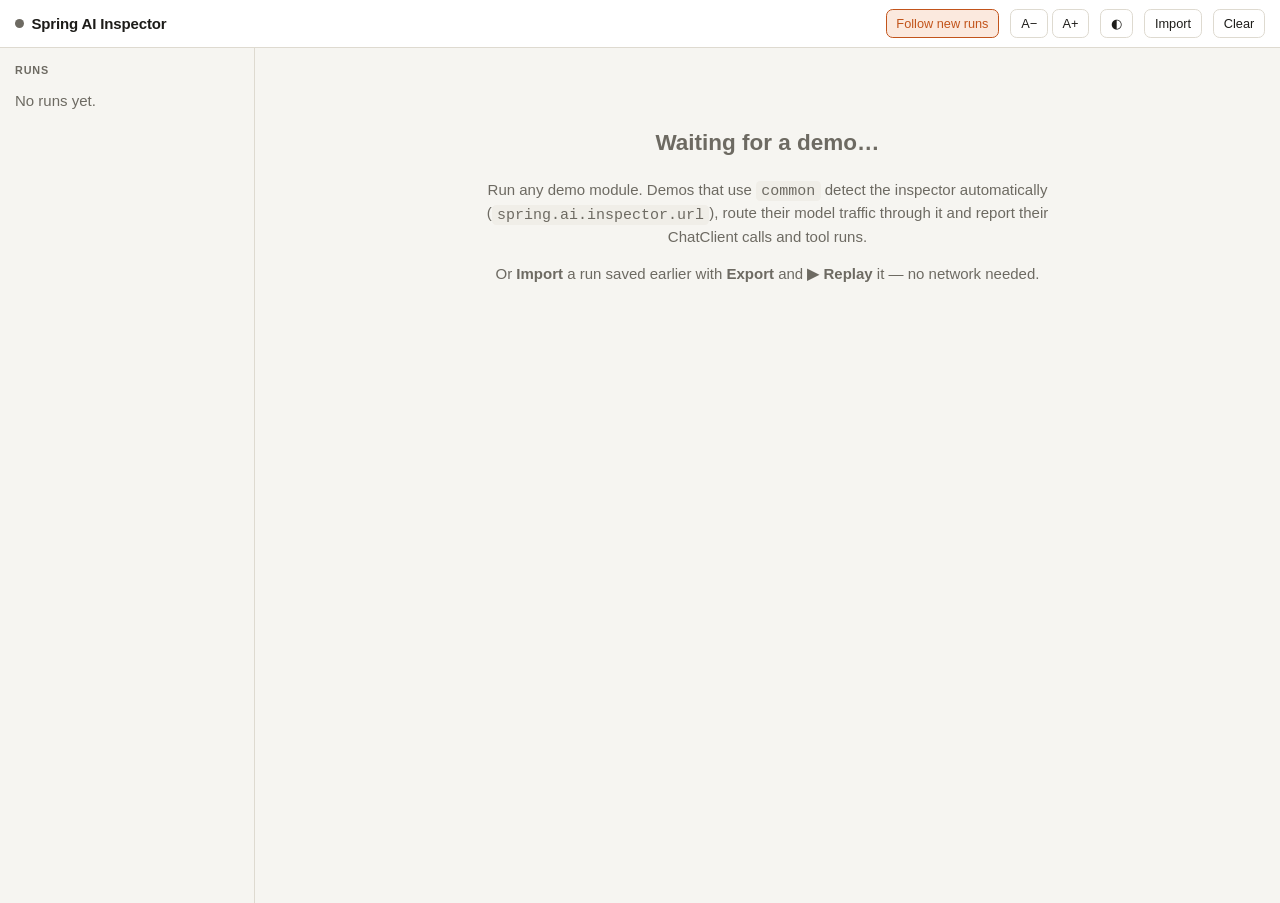
==== spring-ai-inspector/spring-ai-inspector-server/src/main/resources/static/index.html @ ba69ba93 "Add Spring AI Inspector: live view of what demos send to the model A self-contained module (not a ch" ====
<!doctype html>
<html lang="en">
<head>
<meta charset="utf-8">
<meta name="viewport" content="width=device-width, initial-scale=1">
<title>Spring AI Inspector</title>
<link rel="stylesheet" href="css/inspector.css">
</head>
<body>
<div class="topbar">
	<div class="brand"><span class="dot" id="conn"></span>Spring AI Inspector</div>
	<div class="spacer"></div>
	<button class="btn" id="follow" title="Jump to each new run automatically">Follow new runs</button>
	<div class="btn-group">
		<button class="btn" data-scale="-1" title="Smaller text">A−</button>
		<button class="btn" data-scale="1" title="Larger text">A+</button>
	</div>
	<button class="btn" id="theme" title="Toggle light / dark">◐</button>
	<button class="btn" id="import" title="Load runs saved with Export">Import</button>
	<input type="file" id="import-file" accept=".json,application/json" multiple hidden>
	<button class="btn" id="clear" title="Remove all captured runs">Clear</button>
</div>
<div class="replay" id="replay" hidden></div>
<div class="layout">
	<aside class="sidebar"><h2>Runs</h2><div id="runs"></div></aside>
	<main class="main" id="main"></main>
</div>

<script type="module" src="js/main.js"></script>
</body>
</html>
---- spring-ai-inspector/spring-ai-inspector-server/src/main/resources/static/css/inspector.css ----
:root {
	--bg: #f6f5f1; --panel: #ffffff; --panel-2: #f0eee8; --line: #dedad0; --text: #1d1c19; --muted: #6d6a62;
	--accent: #c2541b; --accent-soft: #fbe9de;
	--user: #2457c5; --user-soft: #e6eefc; --assistant: #b5531a; --assistant-soft: #fcecdf;
	--system: #7a3fb8; --system-soft: #f1e8fb; --tool: #1d7a4c; --tool-soft: #e2f4ea;
	--added: #1d7a4c; --added-soft: #e2f4ea; --removed: #b4232c; --removed-soft: #fbe5e6;
	--warn: #9a6a00; --warn-soft: #fbf1d6;
	--mono: ui-monospace, "SF Mono", "JetBrains Mono", Menlo, Consolas, monospace;
	--sans: -apple-system, BlinkMacSystemFont, "Inter", "Segoe UI", Roboto, sans-serif;
	--j-key: #7a3fb8; --j-str: #1d7a4c; --j-num: #b5531a; --j-lit: #2457c5;
	color-scheme: light;
}
@media (prefers-color-scheme: dark) {
	:root:not([data-theme="light"]) {
		--bg: #15140f; --panel: #1e1d18; --panel-2: #26251f; --line: #36342c; --text: #ecebe6; --muted: #9c998e;
		--accent: #f08a4b; --accent-soft: #3a2518;
		--user: #7ea6ff; --user-soft: #1b2640; --assistant: #f3a26b; --assistant-soft: #3a2518;
		--system: #c69cf2; --system-soft: #2c2140; --tool: #6fd3a0; --tool-soft: #16301f;
		--added: #6fd3a0; --added-soft: #16301f; --removed: #ff8a8f; --removed-soft: #3d1a1c;
		--warn: #f1c35b; --warn-soft: #382c10;
		--j-key: #c69cf2; --j-str: #6fd3a0; --j-num: #f3a26b; --j-lit: #7ea6ff;
		color-scheme: dark;
	}
}
:root[data-theme="dark"] {
	--bg: #15140f; --panel: #1e1d18; --panel-2: #26251f; --line: #36342c; --text: #ecebe6; --muted: #9c998e;
	--accent: #f08a4b; --accent-soft: #3a2518;
	--user: #7ea6ff; --user-soft: #1b2640; --assistant: #f3a26b; --assistant-soft: #3a2518;
	--system: #c69cf2; --system-soft: #2c2140; --tool: #6fd3a0; --tool-soft: #16301f;
	--added: #6fd3a0; --added-soft: #16301f; --removed: #ff8a8f; --removed-soft: #3d1a1c;
	--warn: #f1c35b; --warn-soft: #382c10;
	--j-key: #c69cf2; --j-str: #6fd3a0; --j-num: #f3a26b; --j-lit: #7ea6ff;
	color-scheme: dark;
}
html { font-size: calc(15px * var(--scale, 1)); }
* { box-sizing: border-box; }
body { margin: 0; background: var(--bg); color: var(--text); font-family: var(--sans); line-height: 1.45; }
button { font: inherit; color: inherit; }
code, pre, .mono { font-family: var(--mono); }

/* ---------- top bar ---------- */
.topbar { position: sticky; top: 0; z-index: 10; display: flex; align-items: center; gap: .75rem; padding: .6rem 1rem;
	background: var(--panel); border-bottom: 1px solid var(--line); }
.brand { font-weight: 700; letter-spacing: -.01em; display: flex; align-items: center; gap: .5rem; }
.brand .dot { width: .6rem; height: .6rem; border-radius: 50%; background: var(--muted); }
.brand .dot.live { background: var(--tool); box-shadow: 0 0 0 3px var(--tool-soft); }
.topbar .spacer { flex: 1; }
.btn { border: 1px solid var(--line); background: var(--panel); border-radius: .45rem; padding: .3rem .65rem; cursor: pointer; font-size: .85rem; }
.btn:hover { background: var(--panel-2); }
.btn.on { background: var(--accent-soft); border-color: var(--accent); color: var(--accent); }
.btn-group { display: flex; gap: .25rem; }

/* ---------- layout ---------- */
.layout { display: grid; grid-template-columns: 17rem minmax(0, 1fr); min-height: calc(100vh - 3rem); }
.sidebar { border-right: 1px solid var(--line); padding: .75rem; overflow: auto; max-height: calc(100vh - 3rem); position: sticky; top: 3rem; }
.sidebar h2 { font-size: .72rem; text-transform: uppercase; letter-spacing: .08em; color: var(--muted); margin: .25rem .25rem .5rem; }
.run-item { display: block; width: 100%; text-align: left; border: 1px solid transparent; background: none; border-radius: .5rem; padding: .5rem .6rem; cursor: pointer; margin-bottom: .25rem; }
.run-item:hover { background: var(--panel-2); }
.run-item.sel { background: var(--panel); border-color: var(--line); box-shadow: 0 1px 2px rgba(0,0,0,.05); }
.run-item .name { font-weight: 600; font-size: .9rem; display: flex; align-items: center; gap: .4rem; }
.run-item .meta { color: var(--muted); font-size: .75rem; margin-top: .1rem; }
.status { width: .5rem; height: .5rem; border-radius: 50%; background: var(--muted); flex: none; }
.status.running { background: var(--tool); animation: pulse 1.2s infinite; }
@keyframes pulse { 50% { opacity: .35; } }
.main { padding: 1.25rem 1.5rem 4rem; min-width: 0; }
.empty { color: var(--muted); max-width: 40rem; margin: 4rem auto; text-align: center; }
.empty code { background: var(--panel-2); padding: .1rem .35rem; border-radius: .3rem; }
.empty kbd, .replay kbd { font-family: var(--mono); font-size: .8em; border: 1px solid var(--line); border-bottom-width: 2px; border-radius: .25rem; padding: 0 .3rem; }

/* ---------- tool executions ---------- */
.wire.tool-exec { border-color: var(--tool); border-style: dashed; }
.wire.tool-exec .num { color: var(--tool); }
.oneline { font-family: var(--mono); font-size: .8rem; color: var(--muted); max-width: 32rem; overflow: hidden; text-overflow: ellipsis; white-space: nowrap; }

/* ---------- RAG ---------- */
.pipeline { display: flex; flex-wrap: wrap; align-items: stretch; gap: .35rem; }
.stage { border: 1px solid var(--line); border-radius: .45rem; padding: .25rem .5rem; background: var(--panel-2); }
.stage .stage-label { font-size: .62rem; font-weight: 700; text-transform: uppercase; letter-spacing: .06em; color: var(--muted); }
.stage .chip { margin: .15rem .15rem 0 0; display: inline-block; }
.pipeline .arrow { align-self: center; }
.funnel { display: flex; flex-wrap: wrap; align-items: baseline; gap: .5rem 1rem; margin: .6rem 0; }
.funnel .n { font-size: 1.5rem; font-weight: 700; font-variant-numeric: tabular-nums; }
.funnel .lbl { color: var(--muted); font-size: .8rem; margin-left: .25rem; }
.doc { border-left: 3px solid var(--tool); background: var(--panel-2); border-radius: 0 .45rem .45rem 0; padding: .4rem .7rem; margin-top: .4rem; }
.doc.dropped { border-color: var(--removed); opacity: .75; }
.doc .text { white-space: pre-wrap; word-break: break-word; max-height: 9rem; overflow: auto; font-size: .85rem; margin-top: .25rem; }
.doc .params { margin-bottom: 0; }
.search-row { display: grid; grid-template-columns: 7rem 3rem minmax(0, 1fr); gap: .5rem; align-items: center; font-size: .82rem; padding: .15rem 0; }
.search-row .snip { overflow: hidden; text-overflow: ellipsis; white-space: nowrap; color: var(--muted); }
/* ---------- memory ---------- */
.mem-store { border: 1px solid var(--line); border-radius: .6rem; padding: .5rem .7rem; margin-bottom: .5rem; background: var(--panel); }
.mem-head { display: flex; flex-wrap: wrap; gap: .4rem; align-items: center; margin-bottom: .35rem; }
.msg.archived { opacity: .55; }
.file-row { display: flex; gap: .5rem; align-items: center; font-family: var(--mono); font-size: .85rem; }

/* ---------- replay ---------- */
.replay { position: sticky; top: 3rem; z-index: 9; display: flex; flex-wrap: wrap; align-items: center; gap: .6rem; padding: .5rem 1rem;
	background: var(--accent-soft); border-bottom: 1px solid var(--accent); color: var(--text); font-size: .9rem; }
.replay[hidden] { display: none; }
.replay .progress { flex: 1; min-width: 8rem; height: .35rem; background: var(--line); border-radius: 999px; overflow: hidden; }
.replay .progress > span { display: block; height: 100%; background: var(--accent); }
.run-actions { display: flex; gap: .35rem; flex-wrap: wrap; margin-left: auto; }
.seg { display: inline-flex; border: 1px solid var(--line); border-radius: .45rem; overflow: hidden; }
.seg .btn { border: none; border-radius: 0; }
.seg .btn + .btn { border-left: 1px solid var(--line); }
.remote-head { margin: .5rem 0 .2rem; font-size: .85rem; color: var(--accent); }
.link-badge { font-size: .72rem; border: 1px dashed var(--accent); color: var(--accent); border-radius: .3rem; padding: .05rem .4rem; cursor: pointer; white-space: nowrap; }

/* ---------- sequence view ---------- */
.seq-wrap { overflow-x: auto; background: var(--panel); border: 1px solid var(--line); border-radius: .8rem; padding: .5rem 0; }
.seq-wrap svg { display: block; font-family: var(--sans); }
.seq-wrap .lane-head rect { fill: var(--panel-2); stroke: var(--line); }
.seq-wrap .lane-head text { fill: var(--text); font-size: 12px; font-weight: 600; }
.seq-wrap .lane-head .sub { fill: var(--muted); font-size: 10px; font-weight: 500; }
.seq-wrap .lifeline { stroke: var(--line); stroke-dasharray: 4 4; }
.seq-wrap .group { fill: none; stroke: var(--accent); stroke-dasharray: 6 4; }
.seq-wrap .group-label { fill: var(--accent); font-size: 11px; font-weight: 700; }
.seq-wrap .act { fill: var(--panel-2); stroke: var(--muted); }
.seq-wrap .msg line, .seq-wrap .msg path { stroke-width: 1.6; fill: none; }
.seq-wrap .msg text { font-size: 11.5px; fill: var(--text); paint-order: stroke; stroke: var(--panel); stroke-width: 4px; stroke-linejoin: round; }
.seq-wrap .msg.ret line, .seq-wrap .msg.ret path { stroke-dasharray: 5 4; }
.seq-wrap .msg.ret text { fill: var(--muted); }
.seq-wrap .msg { cursor: pointer; }
.seq-wrap .msg:hover text { fill: var(--accent); }
.seq-wrap .k-call { stroke: var(--text); } .seq-wrap .k-model { stroke: var(--assistant); } .seq-wrap .k-tool { stroke: var(--tool); }
.seq-wrap .k-jev { stroke: var(--system); } .seq-wrap .k-vector { stroke: var(--user); } .seq-wrap .k-remote { stroke: var(--accent); }
.seq-wrap .note rect { fill: var(--accent-soft); stroke: var(--accent); }
.seq-wrap .note text { font-size: 11px; fill: var(--text); stroke: none; }
.seq-wrap .time { font-size: 10px; fill: var(--muted); }
select.btn { padding-right: .4rem; }

/* ---------- run header ---------- */
.run-head { display: flex; flex-wrap: wrap; align-items: baseline; gap: .5rem 1rem; margin-bottom: 1rem; }
.run-head h1 { font-size: 1.5rem; margin: 0; letter-spacing: -.02em; }
.stats { display: flex; flex-wrap: wrap; gap: .4rem; }
.stat { background: var(--panel); border: 1px solid var(--line); border-radius: 999px; padding: .1rem .6rem; font-size: .8rem; color: var(--muted); }
.stat b { color: var(--text); font-variant-numeric: tabular-nums; }

/* ---------- call card ---------- */
.call { background: var(--panel); border: 1px solid var(--line); border-radius: .8rem; margin-bottom: 1rem; overflow: hidden; }
.call.nested { margin: .5rem 0; border-color: var(--accent); border-style: dashed; }
.call > summary { list-style: none; cursor: pointer; display: flex; align-items: center; gap: .6rem; padding: .75rem 1rem; }
.call > summary::-webkit-details-marker, .wire > summary::-webkit-details-marker, details.fold > summary::-webkit-details-marker { display: none; }
.call[open] > summary { border-bottom: 1px solid var(--line); }
.chev { transition: transform .15s; color: var(--muted); flex: none; }
details[open] > summary .chev { transform: rotate(90deg); }
.kind { font-size: .7rem; font-weight: 700; text-transform: uppercase; letter-spacing: .06em; color: var(--accent); background: var(--accent-soft); padding: .15rem .45rem; border-radius: .3rem; flex: none; }
.call-title { font-weight: 600; min-width: 0; overflow: hidden; text-overflow: ellipsis; white-space: nowrap; flex: 1; }
.right-meta { color: var(--muted); font-size: .8rem; white-space: nowrap; font-variant-numeric: tabular-nums; }
.steps { padding: .5rem 1rem 1rem; }
.step { position: relative; padding: .5rem 0 .75rem 2.2rem; }
.step::before { content: ""; position: absolute; left: .7rem; top: 1.9rem; bottom: 0; width: 2px; background: var(--line); }
.step:last-child::before { display: none; }
.step-num { position: absolute; left: 0; top: .45rem; width: 1.5rem; height: 1.5rem; border-radius: 50%; background: var(--panel-2); border: 1px solid var(--line);
	font-size: .75rem; font-weight: 700; display: grid; place-items: center; color: var(--muted); }
.step-title { font-size: .78rem; text-transform: uppercase; letter-spacing: .07em; font-weight: 700; color: var(--muted); margin: .15rem 0 .5rem; display: flex; gap: .5rem; align-items: center; flex-wrap: wrap; }
.step-title .hint { text-transform: none; letter-spacing: 0; font-weight: 500; }

/* ---------- messages ---------- */
.msgs { display: flex; flex-direction: column; gap: .4rem; }
.msg { border-left: 3px solid var(--line); background: var(--panel-2); border-radius: 0 .45rem .45rem 0; padding: .4rem .7rem; min-width: 0; }
.msg .role { font-size: .7rem; font-weight: 700; text-transform: uppercase; letter-spacing: .06em; display: flex; gap: .5rem; align-items: center; }
.msg .text { white-space: pre-wrap; word-break: break-word; max-height: 18rem; overflow: auto; margin-top: .15rem; }
.msg.user { border-color: var(--user); } .msg.user .role { color: var(--user); }
.msg.assistant { border-color: var(--assistant); } .msg.assistant .role { color: var(--assistant); }
.msg.system { border-color: var(--system); } .msg.system .role { color: var(--system); }
.msg.tool { border-color: var(--tool); } .msg.tool .role { color: var(--tool); }
.msg.added { background: var(--added-soft); outline: 1px solid var(--added); }
.msg.removed { background: var(--removed-soft); outline: 1px dashed var(--removed); opacity: .8; }
.msg.removed .text { text-decoration: line-through; }
.msg.fresh { outline: 1px solid var(--accent); }
.tag { font-size: .65rem; font-weight: 700; padding: .05rem .4rem; border-radius: .25rem; text-transform: uppercase; letter-spacing: .05em; }
.tag.added { background: var(--added); color: var(--panel); }
.tag.removed { background: var(--removed); color: var(--panel); }
.tag.fresh { background: var(--accent); color: var(--panel); }
.tag.muted { background: var(--line); color: var(--text); }
.block { margin-top: .35rem; border: 1px solid var(--line); border-radius: .4rem; padding: .35rem .55rem; background: var(--panel); }
.block-label { font-size: .7rem; font-weight: 700; color: var(--muted); text-transform: uppercase; letter-spacing: .05em; margin-bottom: .15rem; }
.block.tool-use { border-color: var(--assistant); }
.block.tool-result { border-color: var(--tool); }
.block pre, .msg pre { margin: 0; white-space: pre-wrap; word-break: break-word; font-size: .82rem; max-height: 18rem; overflow: auto; }
.fn { font-family: var(--mono); font-weight: 700; }

/* ---------- chain ---------- */
.chain { display: flex; flex-wrap: wrap; align-items: center; gap: .35rem; }
.chip { font-family: var(--mono); font-size: .78rem; border: 1px solid var(--line); background: var(--panel-2); border-radius: .4rem; padding: .15rem .5rem; }
.chip .ord { color: var(--muted); font-size: .7rem; margin-left: .3rem; }
.chip.app { border-color: var(--user); color: var(--user); }
.chip.model { border-color: var(--assistant); color: var(--assistant); }
.arrow { color: var(--muted); }
.notice { border-radius: .45rem; padding: .5rem .7rem; font-size: .9rem; }
.notice.warn { background: var(--warn-soft); color: var(--warn); }
.notice.err { background: var(--removed-soft); color: var(--removed); }
.notice.info { background: var(--panel-2); color: var(--muted); }

/* ---------- wire ---------- */
.wire { border: 1px solid var(--line); border-radius: .6rem; margin: .45rem 0; background: var(--panel); overflow: hidden; }
.wire > summary { list-style: none; cursor: pointer; padding: .5rem .75rem; display: flex; align-items: center; gap: .55rem; flex-wrap: wrap; }
.wire[open] > summary { border-bottom: 1px solid var(--line); background: var(--panel-2); }
.wire .num { font-weight: 700; font-family: var(--mono); color: var(--accent); }
.wire .path { font-family: var(--mono); font-size: .85rem; }
.pill { font-size: .75rem; border-radius: 999px; padding: .05rem .5rem; background: var(--panel-2); border: 1px solid var(--line); white-space: nowrap; font-variant-numeric: tabular-nums; }
.pill.stop-tool_use { color: var(--assistant); border-color: var(--assistant); }
.pill.stop-end_turn { color: var(--tool); border-color: var(--tool); }
.pill.err { color: var(--removed); border-color: var(--removed); }
.spinner { width: .8rem; height: .8rem; border: 2px solid var(--line); border-top-color: var(--accent); border-radius: 50%; animation: spin .8s linear infinite; display: inline-block; vertical-align: middle; }
@keyframes spin { to { transform: rotate(360deg); } }
.tabs { display: flex; gap: .25rem; padding: .5rem .75rem 0; border-bottom: 1px solid var(--line); flex-wrap: wrap; }
.tab { border: none; background: none; padding: .35rem .7rem; cursor: pointer; border-bottom: 2px solid transparent; color: var(--muted); font-size: .85rem; font-weight: 600; }
.tab.on { color: var(--accent); border-bottom-color: var(--accent); }
.pane { display: none; padding: .75rem; }
.pane.on { display: block; }
.cols { display: grid; grid-template-columns: minmax(0, 1fr) minmax(0, 1fr); gap: .9rem; }
.col-title { font-size: .72rem; font-weight: 700; text-transform: uppercase; letter-spacing: .07em; color: var(--muted); margin-bottom: .4rem; display: flex; justify-content: space-between; align-items: center; gap: .5rem; }
.params { display: flex; flex-wrap: wrap; gap: .3rem; margin-bottom: .5rem; }
.params .pill b { font-weight: 600; }
.params .pill { max-width: 100%; overflow: hidden; text-overflow: ellipsis; }
pre.json { margin: 0; font-size: .8rem; background: var(--panel-2); border: 1px solid var(--line); border-radius: .45rem; padding: .6rem .75rem; overflow: auto; max-height: 36rem; white-space: pre-wrap; word-break: break-word; }
.j-key { color: var(--j-key); } .j-str { color: var(--j-str); } .j-num { color: var(--j-num); } .j-lit { color: var(--j-lit); font-weight: 600; }
table.headers { border-collapse: collapse; font-size: .8rem; width: 100%; }
table.headers td { border-bottom: 1px solid var(--line); padding: .2rem .4rem; vertical-align: top; word-break: break-all; }
table.headers td:first-child { font-family: var(--mono); color: var(--muted); white-space: nowrap; width: 1%; }
/* TypeSafe Jev systemOne: questions and answers */
table.s1 { border-collapse: collapse; width: 100%; font-size: .88rem; }
table.s1 th { text-align: left; font-size: .7rem; text-transform: uppercase; letter-spacing: .06em; color: var(--muted); padding: .3rem .5rem; border-bottom: 1px solid var(--line); }
table.s1 td { padding: .5rem; border-bottom: 1px solid var(--line); vertical-align: top; }
table.s1 td.q { white-space: nowrap; width: 1%; }
table.s1 td.a { width: 38%; }
.s1-crit { color: var(--muted); font-size: .8rem; margin-top: .2rem; }
.prob { display: grid; grid-template-columns: minmax(0, 1fr) 7rem 3rem; gap: .5rem; align-items: center; font-size: .8rem; }
.prob .lbl { overflow: hidden; text-overflow: ellipsis; white-space: nowrap; }
.prob .val { font-variant-numeric: tabular-nums; text-align: right; }
.prob.picked .lbl, .prob.picked .val { font-weight: 700; color: var(--text); }
.bar { height: .55rem; background: var(--line); border-radius: 999px; overflow: hidden; }
.bar > span { display: block; height: 100%; background: var(--tool); border-radius: 999px; }
.bar.hot > span { background: var(--removed); }
.big { font-size: 1.05rem; font-weight: 700; font-variant-numeric: tabular-nums; }
.pill.hot { color: var(--removed); border-color: var(--removed); }
.pill.cool { color: var(--tool); border-color: var(--tool); }
details.fold { margin-top: .4rem; }
details.fold > summary { cursor: pointer; color: var(--muted); font-size: .82rem; list-style: none; }
details.fold > summary::before { content: "▸ "; }
details.fold[open] > summary::before { content: "▾ "; }
.kv { display: grid; grid-template-columns: max-content minmax(0, 1fr); gap: .2rem .75rem; font-size: .82rem; margin-top: .35rem; }
.kv .k { font-family: var(--mono); color: var(--muted); }
.kv .v { white-space: pre-wrap; word-break: break-word; max-height: 12rem; overflow: auto; }
.answer { font-size: 1.05rem; }

@media (max-width: 900px) {
	.layout { grid-template-columns: 1fr; }
	.sidebar { position: static; max-height: none; border-right: none; border-bottom: 1px solid var(--line); }
	.cols { grid-template-columns: 1fr; }
	.main { padding: 1rem; }
}
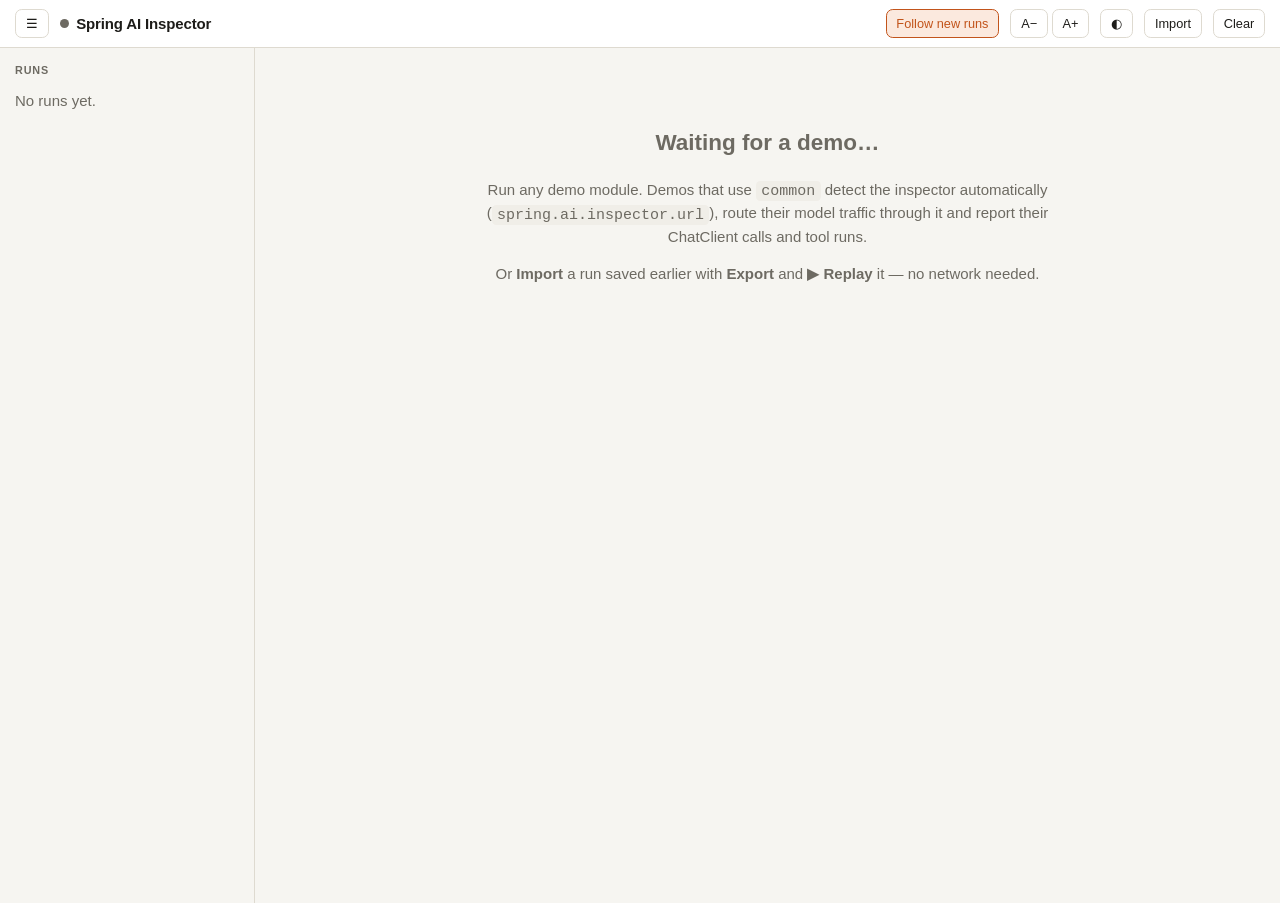
==== commit 965e58d4: "Improve inspector UI and record TypeSafe and thinking traffic Inspector UI: - Add a toggle to collap" ====
--- a/spring-ai-inspector/spring-ai-inspector-server/src/main/resources/static/index.html
+++ b/spring-ai-inspector/spring-ai-inspector-server/src/main/resources/static/index.html
@@ -8,6 +8,7 @@
 </head>
 <body>
 <div class="topbar">
+	<button class="btn" id="sidebar-toggle" title="Show / hide the runs panel" aria-controls="sidebar">☰</button>
 	<div class="brand"><span class="dot" id="conn"></span>Spring AI Inspector</div>
 	<div class="spacer"></div>
 	<button class="btn" id="follow" title="Jump to each new run automatically">Follow new runs</button>
@@ -22,7 +23,7 @@
 </div>
 <div class="replay" id="replay" hidden></div>
 <div class="layout">
-	<aside class="sidebar"><h2>Runs</h2><div id="runs"></div></aside>
+	<aside class="sidebar" id="sidebar"><h2>Runs</h2><div id="runs"></div></aside>
 	<main class="main" id="main"></main>
 </div>
 
--- a/spring-ai-inspector/spring-ai-inspector-server/src/main/resources/static/css/inspector.css
+++ b/spring-ai-inspector/spring-ai-inspector-server/src/main/resources/static/css/inspector.css
@@ -53,6 +53,8 @@
 /* ---------- layout ---------- */
 .layout { display: grid; grid-template-columns: 17rem minmax(0, 1fr); min-height: calc(100vh - 3rem); }
 .sidebar { border-right: 1px solid var(--line); padding: .75rem; overflow: auto; max-height: calc(100vh - 3rem); position: sticky; top: 3rem; }
+.layout.collapsed { grid-template-columns: minmax(0, 1fr); }
+.layout.collapsed .sidebar { display: none; }
 .sidebar h2 { font-size: .72rem; text-transform: uppercase; letter-spacing: .08em; color: var(--muted); margin: .25rem .25rem .5rem; }
 .run-item { display: block; width: 100%; text-align: left; border: 1px solid transparent; background: none; border-radius: .5rem; padding: .5rem .6rem; cursor: pointer; margin-bottom: .25rem; }
 .run-item:hover { background: var(--panel-2); }
@@ -165,6 +167,14 @@
 .msg.assistant { border-color: var(--assistant); } .msg.assistant .role { color: var(--assistant); }
 .msg.system { border-color: var(--system); } .msg.system .role { color: var(--system); }
 .msg.tool { border-color: var(--tool); } .msg.tool .role { color: var(--tool); }
+details.msg { padding: .25rem .7rem; }
+details.msg > summary { list-style: none; cursor: pointer; min-width: 0; }
+details.msg > summary::-webkit-details-marker { display: none; }
+details.msg .sys-preview { flex: 1; min-width: 0; overflow: hidden; text-overflow: ellipsis; white-space: nowrap;
+	color: var(--muted); font-weight: 400; text-transform: none; letter-spacing: 0; font-size: .8rem; }
+details.msg .sys-size { color: var(--muted); font-weight: 500; text-transform: none; letter-spacing: 0; white-space: nowrap; }
+details.msg[open] .sys-preview { visibility: hidden; }
+details.msg.system .text { max-height: 12rem; font-size: .85rem; }
 .msg.added { background: var(--added-soft); outline: 1px solid var(--added); }
 .msg.removed { background: var(--removed-soft); outline: 1px dashed var(--removed); opacity: .8; }
 .msg.removed .text { text-decoration: line-through; }
@@ -186,6 +196,8 @@
 .chip { font-family: var(--mono); font-size: .78rem; border: 1px solid var(--line); background: var(--panel-2); border-radius: .4rem; padding: .15rem .5rem; }
 .chip .ord { color: var(--muted); font-size: .7rem; margin-left: .3rem; }
 .chip.app { border-color: var(--user); color: var(--user); }
+.chip.added { border-color: var(--added); color: var(--added); background: var(--added-soft); }
+.chip.removed { border-color: var(--removed); color: var(--removed); background: var(--removed-soft); text-decoration: line-through; }
 .chip.model { border-color: var(--assistant); color: var(--assistant); }
 .arrow { color: var(--muted); }
 .notice { border-radius: .45rem; padding: .5rem .7rem; font-size: .9rem; }
@@ -233,7 +245,7 @@
 .prob.picked .lbl, .prob.picked .val { font-weight: 700; color: var(--text); }
 .bar { height: .55rem; background: var(--line); border-radius: 999px; overflow: hidden; }
 .bar > span { display: block; height: 100%; background: var(--tool); border-radius: 999px; }
-.bar.hot > span { background: var(--removed); }
+.bar.neutral > span { background: var(--muted); }
 .big { font-size: 1.05rem; font-weight: 700; font-variant-numeric: tabular-nums; }
 .pill.hot { color: var(--removed); border-color: var(--removed); }
 .pill.cool { color: var(--tool); border-color: var(--tool); }
@@ -244,7 +256,7 @@
 .kv { display: grid; grid-template-columns: max-content minmax(0, 1fr); gap: .2rem .75rem; font-size: .82rem; margin-top: .35rem; }
 .kv .k { font-family: var(--mono); color: var(--muted); }
 .kv .v { white-space: pre-wrap; word-break: break-word; max-height: 12rem; overflow: auto; }
-.answer { font-size: 1.05rem; }
+.answer .msg .text { font-size: .88rem; max-height: 14rem; }
 
 @media (max-width: 900px) {
 	.layout { grid-template-columns: 1fr; }
@@ -252,3 +264,29 @@
 	.cols { grid-template-columns: 1fr; }
 	.main { padding: 1rem; }
 }
+
+/* ---------- tokens by model ---------- */
+.tokens { margin: -.25rem 0 1rem; }
+.tok-grid { display: flex; flex-direction: column; gap: .15rem; margin-top: .4rem; }
+.tok-row { display: grid; grid-template-columns: minmax(13rem, 1.3fr) minmax(8rem, 2fr) 5.5rem 5.5rem minmax(0, 1.3fr) 3rem;
+	gap: .75rem; align-items: center; width: 100%; text-align: left; font: inherit; font-size: .85rem; color: inherit;
+	background: none; border: 1px solid transparent; border-radius: .45rem; padding: .3rem .5rem; cursor: pointer; }
+.tok-row:hover { background: var(--panel-2); }
+.tok-row.on { border-color: var(--accent); background: var(--accent-soft); }
+.tok-head-row { cursor: default; font-size: .68rem; font-weight: 700; text-transform: uppercase; letter-spacing: .06em; color: var(--muted); }
+.tok-head-row:hover { background: none; }
+.tok-name { display: flex; gap: .35rem; align-items: center; min-width: 0; overflow: hidden; white-space: nowrap; }
+.tok-bar-wrap { height: .75rem; }
+.tok-bar { display: flex; height: 100%; min-width: 3px; border-radius: 999px; overflow: hidden; }
+.t-in { position: relative; display: block; background: var(--user); }
+.t-out { display: block; background: var(--assistant); opacity: .8; }
+.t-cache { position: absolute; inset: 0 auto 0 0; background: repeating-linear-gradient(45deg, rgba(255, 255, 255, .6) 0 3px, transparent 3px 6px); }
+.tok-num { text-align: right; font-variant-numeric: tabular-nums; }
+.tok-extra { color: var(--muted); font-size: .78rem; overflow: hidden; text-overflow: ellipsis; white-space: nowrap; }
+.t-key { display: inline-block; position: relative; width: .8rem; height: .6rem; border-radius: 2px; margin: 0 .2rem 0 .45rem; vertical-align: middle; }
+.t-key.t-cache { position: relative; inset: auto; background: repeating-linear-gradient(45deg, rgba(255, 255, 255, .6) 0 3px, transparent 3px 6px), var(--user); }
+.wire.hl { outline: 2px solid var(--accent); outline-offset: 1px; }
+@media (max-width: 900px) {
+	.tok-row { grid-template-columns: minmax(0, 1fr) 4.5rem 4.5rem; }
+	.tok-row > :nth-child(2), .tok-row > :nth-child(5), .tok-row > :nth-child(6) { display: none; }
+}
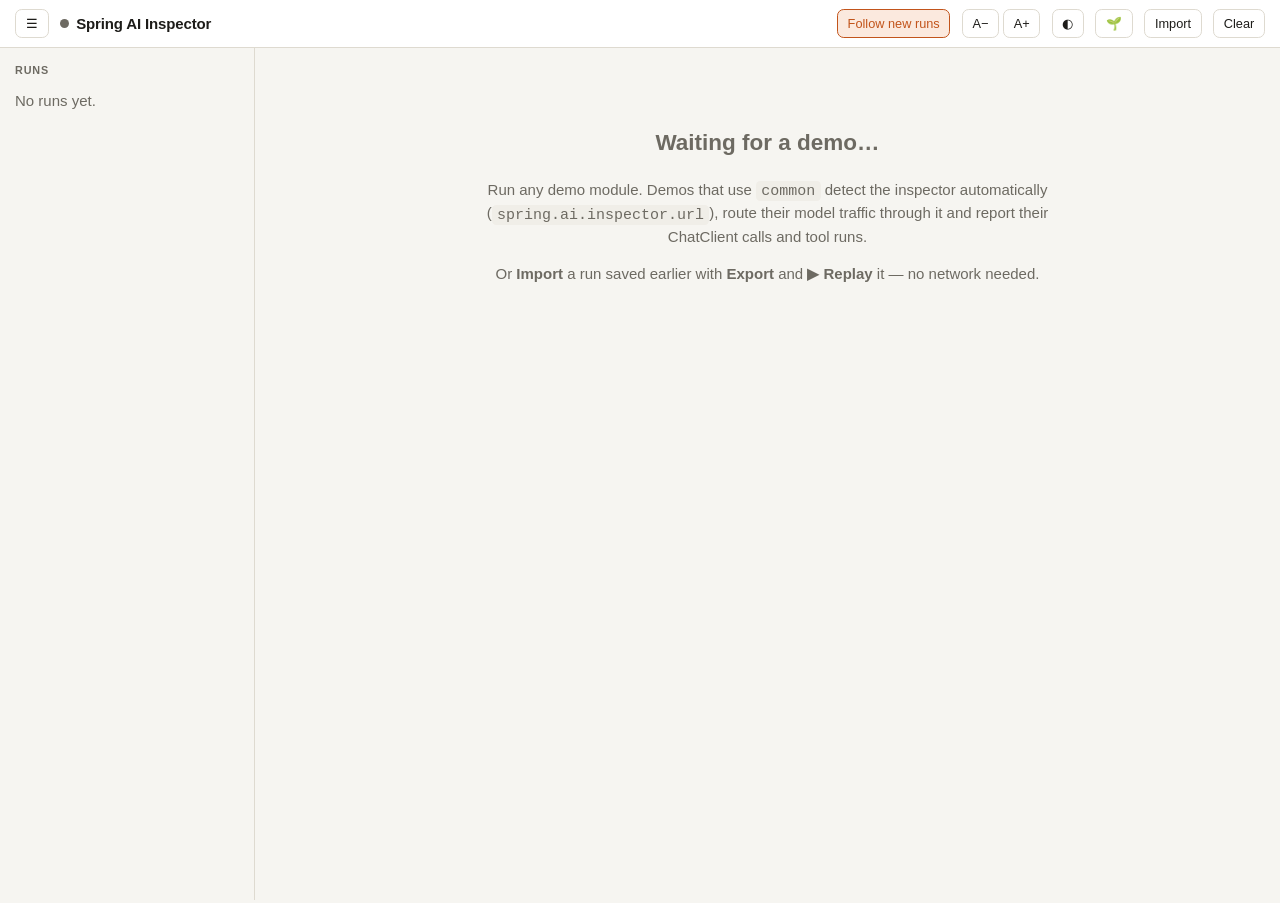
==== commit d6d33e0f: "Add optional Spring color scheme and Spring AI favicon to the inspector Signed-off-by: Christian Tzo" ====
--- a/spring-ai-inspector/spring-ai-inspector-server/src/main/resources/static/index.html
+++ b/spring-ai-inspector/spring-ai-inspector-server/src/main/resources/static/index.html
@@ -4,12 +4,27 @@
 <meta charset="utf-8">
 <meta name="viewport" content="width=device-width, initial-scale=1">
 <title>Spring AI Inspector</title>
+<script>
+// The saved color scheme and theme, applied before the first paint (main.js keeps them up to date).
+try {
+	const palette = localStorage.getItem('inspector.palette'); const theme = localStorage.getItem('inspector.theme');
+	if (palette) document.documentElement.dataset.palette = palette;
+	if (theme) document.documentElement.dataset.theme = theme;
+} catch { /* no storage: defaults */ }
+</script>
+<link rel="icon" href="favicon.ico" sizes="16x16 32x32 48x48">
+<link rel="icon" type="image/svg+xml" href="img/favicon.svg">
+<link rel="icon" type="image/png" sizes="192x192" href="img/favicon-192.png">
+<link rel="apple-touch-icon" href="img/apple-touch-icon.png">
 <link rel="stylesheet" href="css/inspector.css">
 </head>
 <body>
 <div class="topbar">
 	<button class="btn" id="sidebar-toggle" title="Show / hide the runs panel" aria-controls="sidebar">☰</button>
-	<div class="brand"><span class="dot" id="conn"></span>Spring AI Inspector</div>
+	<div class="brand"><span class="dot" id="conn"></span>
+		<img class="brand-logo on-light" src="img/spring-ai-title-logo-light.svg" alt="Spring AI">
+		<img class="brand-logo on-dark" src="img/spring-ai-title-logo-dark.svg" alt="Spring AI">
+		<span class="brand-name"><span class="brand-prefix">Spring AI </span>Inspector</span></div>
 	<div class="spacer"></div>
 	<button class="btn" id="follow" title="Jump to each new run automatically">Follow new runs</button>
 	<div class="btn-group">
@@ -17,6 +32,7 @@
 		<button class="btn" data-scale="1" title="Larger text">A+</button>
 	</div>
 	<button class="btn" id="theme" title="Toggle light / dark">◐</button>
+	<button class="btn" id="palette" title="Color scheme: Inspector / Spring">🌱</button>
 	<button class="btn" id="import" title="Load runs saved with Export">Import</button>
 	<input type="file" id="import-file" accept=".json,application/json" multiple hidden>
 	<button class="btn" id="clear" title="Remove all captured runs">Clear</button>
--- a/spring-ai-inspector/spring-ai-inspector-server/src/main/resources/static/css/inspector.css
+++ b/spring-ai-inspector/spring-ai-inspector-server/src/main/resources/static/css/inspector.css
@@ -52,7 +52,7 @@
 
 /* ---------- layout ---------- */
 .layout { display: grid; grid-template-columns: 17rem minmax(0, 1fr); min-height: calc(100vh - 3rem); }
-.sidebar { border-right: 1px solid var(--line); padding: .75rem; overflow: auto; max-height: calc(100vh - 3rem); position: sticky; top: 3rem; }
+.sidebar { border-right: 1px solid var(--line); padding: .75rem; overflow: auto; max-height: calc(100vh - var(--header-h, 3rem)); position: sticky; top: var(--header-h, 3rem); }
 .layout.collapsed { grid-template-columns: minmax(0, 1fr); }
 .layout.collapsed .sidebar { display: none; }
 .sidebar h2 { font-size: .72rem; text-transform: uppercase; letter-spacing: .08em; color: var(--muted); margin: .25rem .25rem .5rem; }
@@ -96,7 +96,7 @@
 .file-row { display: flex; gap: .5rem; align-items: center; font-family: var(--mono); font-size: .85rem; }
 
 /* ---------- replay ---------- */
-.replay { position: sticky; top: 3rem; z-index: 9; display: flex; flex-wrap: wrap; align-items: center; gap: .6rem; padding: .5rem 1rem;
+.replay { position: sticky; top: var(--header-h, 3rem); z-index: 9; display: flex; flex-wrap: wrap; align-items: center; gap: .6rem; padding: .5rem 1rem;
 	background: var(--accent-soft); border-bottom: 1px solid var(--accent); color: var(--text); font-size: .9rem; }
 .replay[hidden] { display: none; }
 .replay .progress { flex: 1; min-width: 8rem; height: .35rem; background: var(--line); border-radius: 999px; overflow: hidden; }
@@ -109,14 +109,17 @@
 .link-badge { font-size: .72rem; border: 1px dashed var(--accent); color: var(--accent); border-radius: .3rem; padding: .05rem .4rem; cursor: pointer; white-space: nowrap; }
 
 /* ---------- sequence view ---------- */
-.seq-wrap { overflow-x: auto; background: var(--panel); border: 1px solid var(--line); border-radius: .8rem; padding: .5rem 0; }
-.seq-wrap svg { display: block; font-family: var(--sans); }
-.seq-wrap .lane-head rect { fill: var(--panel-2); stroke: var(--line); }
-.seq-wrap .lane-head text { fill: var(--text); font-size: 12px; font-weight: 600; }
-.seq-wrap .lane-head .sub { fill: var(--muted); font-size: 10px; font-weight: 500; }
+.seq-wrap { overflow-x: auto; background: var(--panel); border: 1px solid var(--line); border-top: none; border-radius: 0 0 .8rem .8rem; padding: 0 0 .5rem; }
+/* The lane heads stay in view while a long diagram scrolls: under the top bar, replay bar and pinned tokens panel. */
+.seq-head { position: sticky; top: var(--seq-top, 3rem); z-index: 6; overflow: hidden; background: var(--panel);
+	border: 1px solid var(--line); border-bottom: none; border-radius: .8rem .8rem 0 0; padding-top: .5rem; box-shadow: 0 1px 0 var(--line); }
+.seq-view svg { display: block; font-family: var(--sans); }
+.seq-view .lane-head rect { fill: var(--panel-2); stroke: var(--line); }
+.seq-view .lane-head text { fill: var(--text); font-size: 12px; font-weight: 600; }
+.seq-view .lane-head .sub { fill: var(--muted); font-size: 10px; font-weight: 500; }
 .seq-wrap .lifeline { stroke: var(--line); stroke-dasharray: 4 4; }
-.seq-wrap .group { fill: none; stroke: var(--accent); stroke-dasharray: 6 4; }
-.seq-wrap .group-label { fill: var(--accent); font-size: 11px; font-weight: 700; }
+.seq-view .group { fill: none; stroke: var(--accent); stroke-dasharray: 6 4; }
+.seq-view .group-label { fill: var(--accent); font-size: 11px; font-weight: 700; }
 .seq-wrap .act { fill: var(--panel-2); stroke: var(--muted); }
 .seq-wrap .msg line, .seq-wrap .msg path { stroke-width: 1.6; fill: none; }
 .seq-wrap .msg text { font-size: 11.5px; fill: var(--text); paint-order: stroke; stroke: var(--panel); stroke-width: 4px; stroke-linejoin: round; }
@@ -249,6 +252,7 @@
 .big { font-size: 1.05rem; font-weight: 700; font-variant-numeric: tabular-nums; }
 .pill.hot { color: var(--removed); border-color: var(--removed); }
 .pill.cool { color: var(--tool); border-color: var(--tool); }
+.pill.mcp { color: var(--system); border-color: var(--system); background: var(--system-soft); }
 details.fold { margin-top: .4rem; }
 details.fold > summary { cursor: pointer; color: var(--muted); font-size: .82rem; list-style: none; }
 details.fold > summary::before { content: "▸ "; }
@@ -267,6 +271,11 @@
 
 /* ---------- tokens by model ---------- */
 .tokens { margin: -.25rem 0 1rem; }
+.tokens .pin { border: none; background: none; cursor: pointer; padding: 0 .35rem; font-size: .75rem; opacity: .35; filter: grayscale(1); }
+.tokens .pin:hover { opacity: .8; }
+.tokens.pinned .pin { opacity: 1; filter: none; }
+.tokens.pinned { position: sticky; top: var(--pin-top, 3rem); z-index: 8; background: var(--bg); margin: -.25rem -1.5rem 1rem;
+	padding: .5rem 1.5rem; border-bottom: 1px solid var(--line); max-height: 45vh; overflow: auto; }
 .tok-grid { display: flex; flex-direction: column; gap: .15rem; margin-top: .4rem; }
 .tok-row { display: grid; grid-template-columns: minmax(13rem, 1.3fr) minmax(8rem, 2fr) 5.5rem 5.5rem minmax(0, 1.3fr) 3rem;
 	gap: .75rem; align-items: center; width: 100%; text-align: left; font: inherit; font-size: .85rem; color: inherit;
@@ -289,4 +298,89 @@
 @media (max-width: 900px) {
 	.tok-row { grid-template-columns: minmax(0, 1fr) 4.5rem 4.5rem; }
 	.tok-row > :nth-child(2), .tok-row > :nth-child(5), .tok-row > :nth-child(6) { display: none; }
-}
+	.tokens.pinned { margin-inline: -1rem; padding-inline: 1rem; }
+}
+
+/* ---------- MCP messages ---------- */
+.mcp-msgs { display: flex; flex-direction: column; gap: .1rem; margin-top: .3rem; }
+details.mcp-msg { margin-top: 0; }
+details.mcp-msg > summary { display: flex; gap: .45rem; align-items: baseline; color: var(--text); min-width: 0; }
+details.mcp-msg .mcp-dir { color: var(--system); font-size: .75rem; white-space: nowrap; min-width: 4.2rem; }
+details.mcp-msg.response .mcp-dir, details.mcp-msg.response b { color: var(--muted); }
+details.mcp-msg.err b { color: var(--removed); }
+details.mcp-msg .muted { color: var(--muted); }
+details.mcp-msg .mcp-sum { flex: 1; min-width: 0; overflow: hidden; text-overflow: ellipsis; white-space: nowrap; color: var(--muted); }
+details.mcp-msg pre { margin: .25rem 0 .4rem; max-height: 16rem; overflow: auto; }
+.mcp-panel { margin: -.5rem 0 1rem; }
+
+/* ---------- systemOne state: folded to its first lines ---------- */
+details.s1-state > summary { list-style: none; cursor: pointer; }
+details.s1-state > summary::-webkit-details-marker { display: none; }
+details.s1-state .s1-state-label { display: flex; gap: .4rem; align-items: center; font-size: .72rem; font-weight: 700; text-transform: uppercase; letter-spacing: .06em; color: var(--muted); margin-bottom: .25rem; }
+details.s1-state[open] .s1-state-preview { display: none; }
+details.s1-state .s1-state-preview { opacity: .85; }
+
+/* ---------- vector store operations (On the wire) ---------- */
+.hits-line { display: flex; flex-wrap: wrap; gap: .3rem; align-items: center; margin-top: .45rem; font-size: .8rem; }
+.hits-line .col-title { margin: 0 .25rem 0 0; }
+.hits-line .chip[data-goto] { cursor: pointer; }
+.hits-line .chip[data-goto]:hover { border-color: var(--user); color: var(--user); }
+
+/* ---------- Spring color scheme (optional, 🌱 in the top bar): spring.io's colors and logo ---------- */
+/* Brand green #6DB33F and the dark slate #191E1E of spring.io; role colors kept distinct from the
+   brand green (tools in teal), so arrows and badges still tell model, tool, Jev and vector store apart. */
+:root[data-palette="spring"] {
+	--bg: #f4f6f3; --panel: #ffffff; --panel-2: #eef3ea; --line: #d9e2d4; --text: #191e1e; --muted: #5b6862;
+	--accent: #3f7f1d; --accent-soft: #e6f2dc;
+	--user: #2667b3; --user-soft: #e5eefa; --assistant: #b85c1c; --assistant-soft: #fbeee2;
+	--system: #6f4bb0; --system-soft: #efe9fa; --tool: #0d7c84; --tool-soft: #def3f3;
+	--added: #3f7f1d; --added-soft: #e6f2dc; --removed: #b4232c; --removed-soft: #fbe5e6;
+	--warn: #8f6400; --warn-soft: #fbf1d6;
+	--j-key: #6f4bb0; --j-str: #3f7f1d; --j-num: #b85c1c; --j-lit: #2667b3;
+	--sans: "Open Sans", "Metropolis", -apple-system, BlinkMacSystemFont, "Segoe UI", Roboto, sans-serif;
+	--brand: #6db33f;
+	--on: #3f7f1d; --on-text: #ffffff; /* active buttons: white on a dark green, readable (≈5:1) */
+}
+@media (prefers-color-scheme: dark) {
+	:root[data-palette="spring"]:not([data-theme="light"]) {
+		--bg: #191e1e; --panel: #222929; --panel-2: #2a3232; --line: #38433f; --text: #eef2ef; --muted: #9eaba4;
+		--accent: #6db33f; --accent-soft: #24331b;
+		--user: #7fb0ff; --user-soft: #1b2a40; --assistant: #f2a265; --assistant-soft: #3a2618;
+		--system: #c4a3f4; --system-soft: #2c2240; --tool: #4fd0c6; --tool-soft: #13302f;
+		--added: #8fd36a; --added-soft: #24331b; --removed: #ff8a8f; --removed-soft: #3d1a1c;
+		--warn: #f1c35b; --warn-soft: #382c10;
+		--j-key: #c4a3f4; --j-str: #8fd36a; --j-num: #f2a265; --j-lit: #7fb0ff;
+		--on: #6db33f; --on-text: #191e1e; /* active buttons: slate on the brand green (≈7:1) */
+	}
+}
+:root[data-palette="spring"][data-theme="dark"] {
+	--bg: #191e1e; --panel: #222929; --panel-2: #2a3232; --line: #38433f; --text: #eef2ef; --muted: #9eaba4;
+	--accent: #6db33f; --accent-soft: #24331b;
+	--user: #7fb0ff; --user-soft: #1b2a40; --assistant: #f2a265; --assistant-soft: #3a2618;
+	--system: #c4a3f4; --system-soft: #2c2240; --tool: #4fd0c6; --tool-soft: #13302f;
+	--added: #8fd36a; --added-soft: #24331b; --removed: #ff8a8f; --removed-soft: #3d1a1c;
+	--warn: #f1c35b; --warn-soft: #382c10;
+	--j-key: #c4a3f4; --j-str: #8fd36a; --j-num: #f2a265; --j-lit: #7fb0ff;
+	--on: #6db33f; --on-text: #191e1e;
+}
+
+/* The header: the Spring AI logo (its light- or dark-background variant) and "Inspector". */
+.brand-logo { display: none; height: 1.7rem; width: auto; }
+:root[data-palette="spring"] .brand-logo.on-light { display: block; }
+:root[data-palette="spring"] .brand-prefix { display: none; }
+:root[data-palette="spring"] .brand-name { font-weight: 600; color: var(--muted); }
+@media (prefers-color-scheme: dark) {
+	:root[data-palette="spring"]:not([data-theme="light"]) .brand-logo.on-light { display: none; }
+	:root[data-palette="spring"]:not([data-theme="light"]) .brand-logo.on-dark { display: block; }
+}
+:root[data-palette="spring"][data-theme="dark"] .brand-logo.on-light { display: none; }
+:root[data-palette="spring"][data-theme="dark"] .brand-logo.on-dark { display: block; }
+
+/* spring.io touches: a green line under the header, green active buttons, brand-green live dot. */
+:root[data-palette="spring"] .topbar { border-bottom: 3px solid var(--brand); }
+:root[data-palette="spring"] .btn { border-radius: .3rem; }
+:root[data-palette="spring"] .seg .btn { border-radius: 0; } /* segmented toggles keep square inner corners */
+:root[data-palette="spring"] .btn.on { background: var(--on); border-color: var(--on); color: var(--on-text); }
+:root[data-palette="spring"] .brand .dot.live { background: var(--brand); box-shadow: 0 0 0 3px var(--accent-soft); }
+/* The scheme's own toggle: a light green, so its 🌱 stays visible. */
+:root[data-palette="spring"] #palette.on { background: var(--accent-soft); border-color: var(--brand); }
